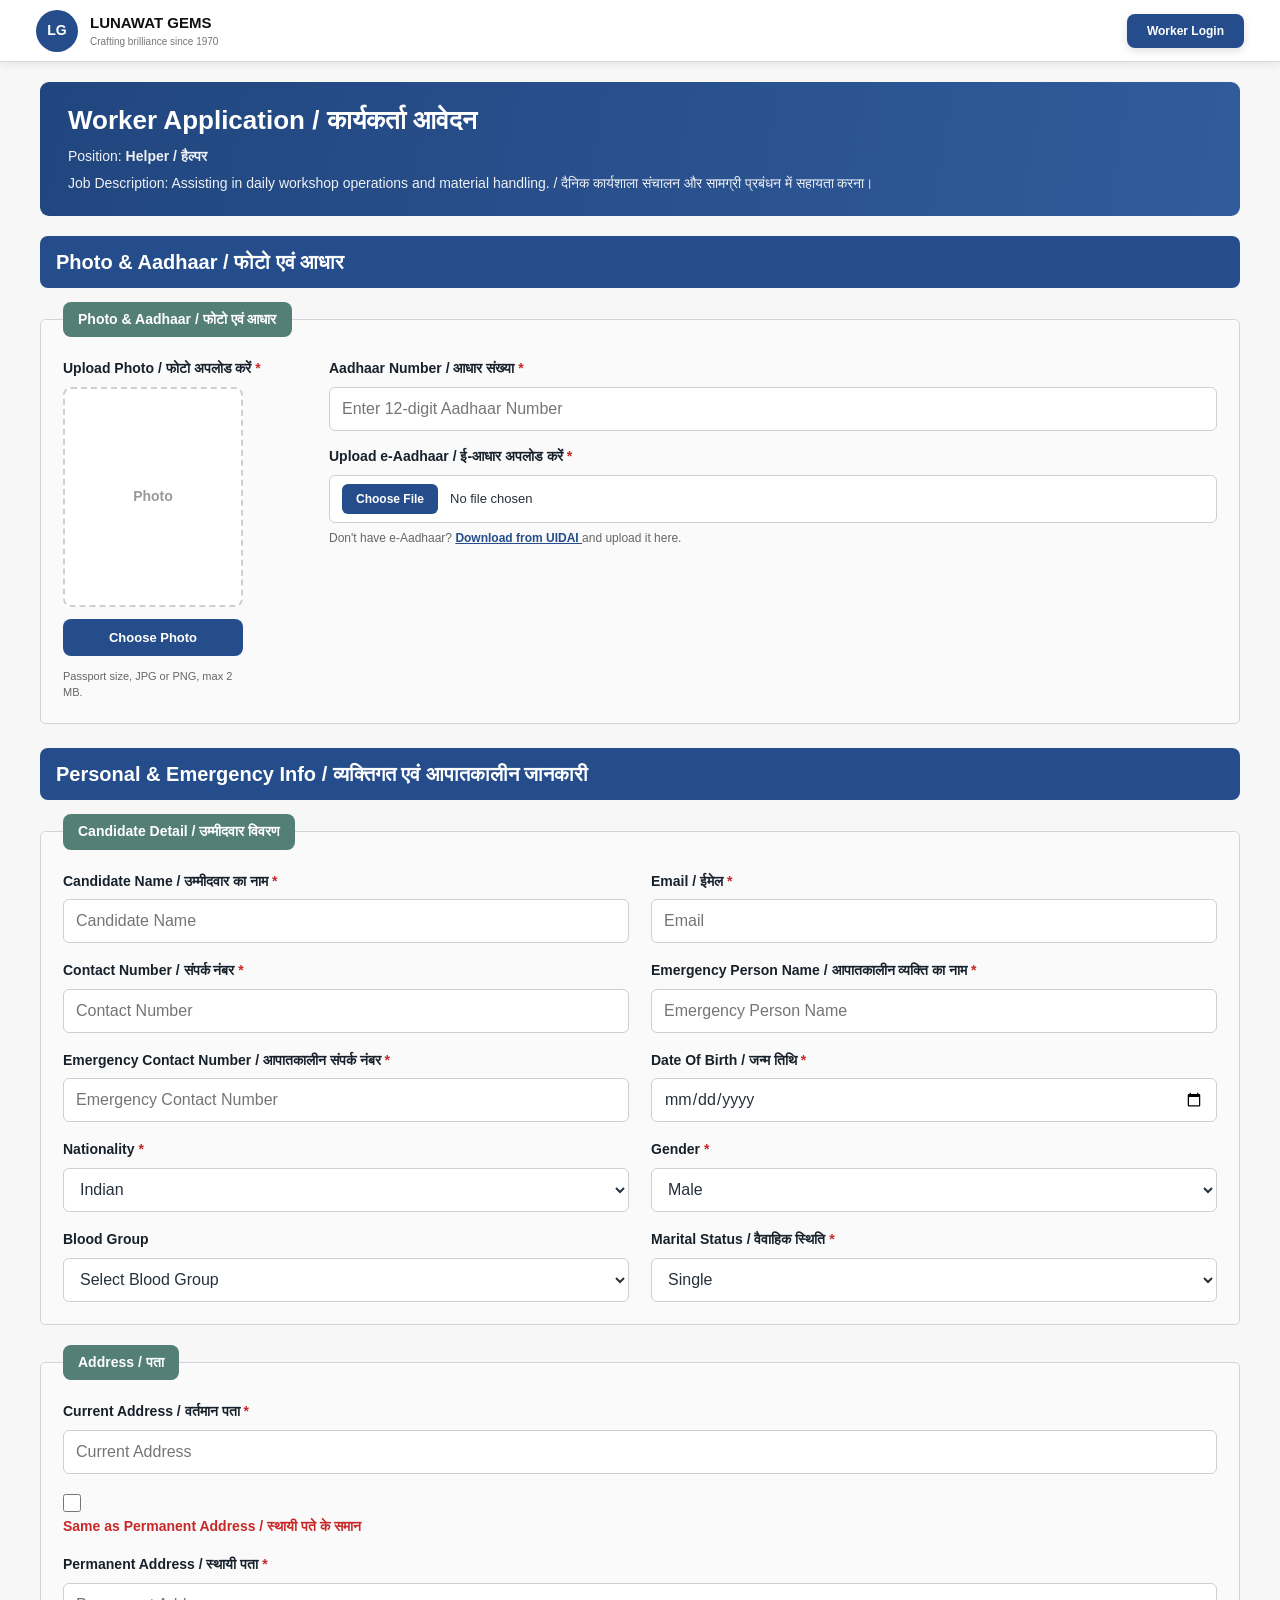
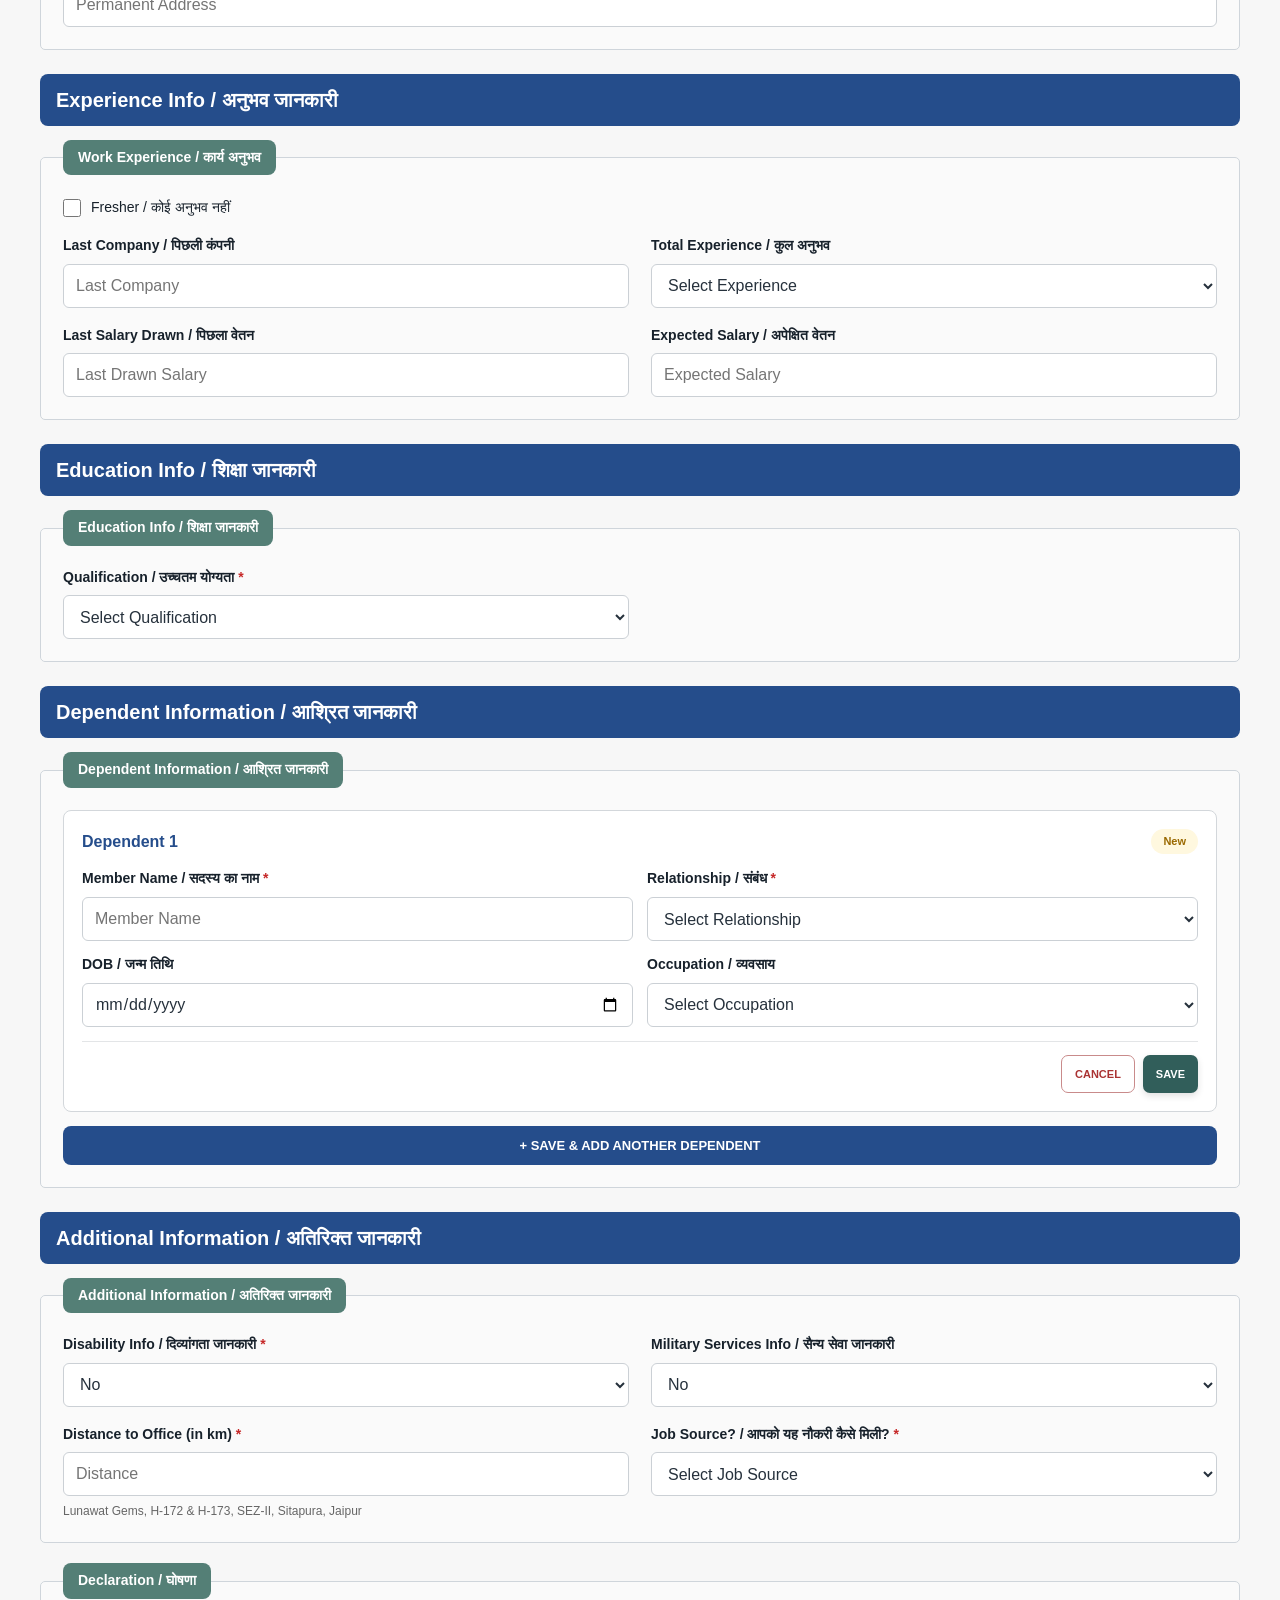
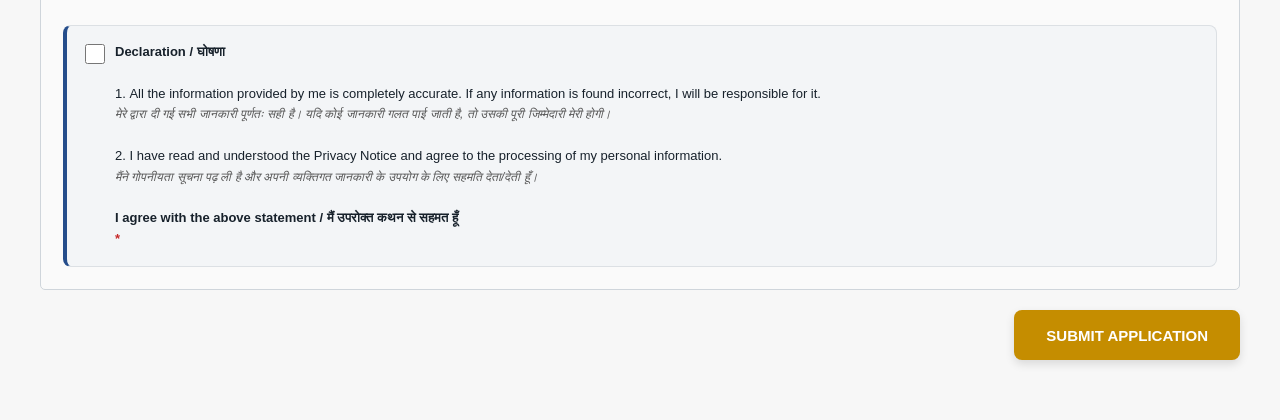
==== HTML/worker-form.html @ a29062db "Initial commit - Lunawat Gems HRMS candidate & worker forms" ====
<!DOCTYPE html>
<html lang="en">

<head>

    <meta charset="UTF-8">

    <meta
        name="viewport"
        content="width=device-width, initial-scale=1.0">

    <title>
        Lunawat Gems - Worker Application
    </title>

    <link
        rel="stylesheet"
        href="../CSS/worker-form.css">

</head>


<body>


<!-- =====================================================
     HEADER
===================================================== -->

<header class="topbar">

    <div class="brand">

        <div class="brand-logo">
            LG
        </div>

        <div class="brand-text">

            <strong>
                LUNAWAT GEMS
            </strong>

            <span>
                Crafting brilliance since 1970
            </span>

        </div>

    </div>


    <button
        type="button"
        class="login-btn">

        Worker Login

    </button>

</header>



<!-- =====================================================
     MAIN
===================================================== -->

<main class="page-container">


    <!-- =================================================
         JOB BANNER
    ================================================== -->

    <section class="job-banner">

        <div>

            <h1>
                Worker Application / कार्यकर्ता आवेदन
            </h1>

            <p id="jobPosition">
                Position: <strong>Helper / हैल्पर</strong>
            </p>

            <p id="jobDescription">
                Job Description: Assisting in daily
                workshop operations and material handling.
                / दैनिक कार्यशाला संचालन और सामग्री
                प्रबंधन में सहायता करना।
            </p>

        </div>

    </section>



    <!-- =================================================
         APPLICATION FORM (SINGLE PAGE)
    ================================================== -->

    <section id="application" class="application">


        <!-- =================================================
             SECTION 0 — PHOTO + AADHAAR (TOP OF FORM)
        ================================================== -->

        <div class="section-title">
            Photo & Aadhaar / फोटो एवं आधार
        </div>


        <fieldset>

            <legend>
                Photo & Aadhaar / फोटो एवं आधार
            </legend>


            <div class="top-section-grid">


                <!-- PHOTO UPLOAD -->

                <div class="photo-upload-box">

                    <label class="photo-label">
                        Upload Photo / फोटो अपलोड करें
                        <span>*</span>
                    </label>

                    <div class="photo-preview-wrap">

                        <div
                            id="photoPreview"
                            class="photo-preview">

                            <span class="photo-placeholder">
                                Photo
                            </span>

                        </div>


                        <div class="photo-controls">

                            <input
                                id="photoFile"
                                type="file"
                                accept="image/*"
                                hidden>

                            <button
                                type="button"
                                id="photoUploadBtn"
                                class="photo-btn">

                                Choose Photo

                            </button>

                            <button
                                type="button"
                                id="photoRemoveBtn"
                                class="photo-remove-btn hidden">

                                Remove

                            </button>

                            <small class="hint">
                                Passport size, JPG or PNG,
                                max 2 MB.
                            </small>

                        </div>

                    </div>

                </div>



                <!-- AADHAAR INFO -->

                <div class="aadhaar-upload-box">

                    <div class="form-group">

                        <label>
                            Aadhaar Number / आधार संख्या
                            <span>*</span>
                        </label>

                        <input
                            id="aadhaarNumber"
                            type="text"
                            inputmode="numeric"
                            maxlength="12"
                            placeholder="Enter 12-digit Aadhaar Number">

                    </div>


                    <div class="form-group">

                        <label>
                            Upload e-Aadhaar / ई-आधार अपलोड करें
                            <span>*</span>
                        </label>

                        <input
                            id="aadhaarFile"
                            type="file"
                            accept=".pdf,.jpg,.jpeg,.png">

                        <small class="hint">

                            Don't have e-Aadhaar?

                            <a
                                href="https://myaadhaar.uidai.gov.in/genricDownloadAadhaar/en"
                                target="_blank"
                                rel="noopener noreferrer"
                                class="download-link">

                                Download from UIDAI

                            </a>

                            and upload it here.

                        </small>

                    </div>

                </div>


            </div>

        </fieldset>



        <!-- =================================================
             SECTION 1 — PERSONAL & EMERGENCY
        ================================================== -->

        <div class="section-title">
            Personal & Emergency Info /
            व्यक्तिगत एवं आपातकालीन जानकारी
        </div>


        <fieldset>

            <legend>
                Candidate Detail / उम्मीदवार विवरण
            </legend>


            <div class="form-grid">


                <div class="form-group">

                    <label>
                        Candidate Name / उम्मीदवार का नाम
                        <span>*</span>
                    </label>

                    <input
                        id="candidateName"
                        type="text"
                        placeholder="Candidate Name">

                </div>



                <div class="form-group">

                    <label>
                        Email / ईमेल
                        <span>*</span>
                    </label>

                    <input
                        id="email"
                        type="email"
                        placeholder="Email">

                </div>



                <div class="form-group">

                    <label>
                        Contact Number / संपर्क नंबर
                        <span>*</span>
                    </label>

                    <input
                        id="contact"
                        type="tel"
                        inputmode="numeric"
                        maxlength="10"
                        placeholder="Contact Number">

                </div>



                <div class="form-group">

                    <label>
                        Emergency Person Name /
                        आपातकालीन व्यक्ति का नाम
                        <span>*</span>
                    </label>

                    <input
                        id="emergencyName"
                        type="text"
                        placeholder="Emergency Person Name">

                </div>



                <div class="form-group">

                    <label>
                        Emergency Contact Number /
                        आपातकालीन संपर्क नंबर
                        <span>*</span>
                    </label>

                    <input
                        id="emergencyContact"
                        type="tel"
                        inputmode="numeric"
                        maxlength="10"
                        placeholder="Emergency Contact Number">

                </div>



                <div class="form-group">

                    <label>
                        Date Of Birth / जन्म तिथि
                        <span>*</span>
                    </label>

                    <input
                        id="dob"
                        type="date">

                </div>



                <div class="form-group">

                    <label>
                        Nationality
                        <span>*</span>
                    </label>

                    <select id="nationality">

                        <option value="Indian" selected>
                            Indian
                        </option>

                        <option value="Other">
                            Other
                        </option>

                    </select>

                </div>



                <div class="form-group">

                    <label>
                        Gender
                        <span>*</span>
                    </label>

                    <select id="gender">

                        <option value="Male" selected>
                            Male
                        </option>

                        <option value="Female">
                            Female
                        </option>

                        <option value="Other">
                            Other
                        </option>

                    </select>

                </div>



                <div class="form-group">

                    <label>
                        Blood Group
                    </label>

                    <select id="bloodGroup">

                        <option value="">
                            Select Blood Group
                        </option>

                        <option>A+</option>
                        <option>A-</option>
                        <option>B+</option>
                        <option>B-</option>
                        <option>AB+</option>
                        <option>AB-</option>
                        <option>O+</option>
                        <option>O-</option>

                    </select>

                </div>



                <div class="form-group">

                    <label>
                        Marital Status / वैवाहिक स्थिति
                        <span>*</span>
                    </label>

                    <select id="maritalStatus">

                        <option value="Single" selected>
                            Single
                        </option>

                        <option value="Married">
                            Married
                        </option>

                        <option value="Divorced">
                            Divorced
                        </option>

                        <option value="Widowed">
                            Widowed
                        </option>

                        <option value="Other">
                            Other
                        </option>

                    </select>

                </div>


            </div>

        </fieldset>



        <!-- ADDRESS -->

        <fieldset>

            <legend>
                Address / पता
            </legend>


            <div class="form-grid">


                <div class="form-group full-width">

                    <label>
                        Current Address / वर्तमान पता
                        <span>*</span>
                    </label>

                    <input
                        id="currentAddress"
                        type="text"
                        placeholder="Current Address">

                </div>



                <div class="form-group full-width checkbox-box">

                    <label class="checkbox-line">

                        <input
                            id="sameAsPermanent"
                            type="checkbox">

                        <span>
                            Same as Permanent Address /
                            स्थायी पते के समान
                        </span>

                    </label>

                </div>



                <div class="form-group full-width">

                    <label>
                        Permanent Address / स्थायी पता
                        <span>*</span>
                    </label>

                    <input
                        id="permanentAddress"
                        type="text"
                        placeholder="Permanent Address">

                </div>


            </div>

        </fieldset>



        <!-- =================================================
             SECTION 2 — EXPERIENCE INFO
        ================================================== -->

        <div class="section-title">
            Experience Info / अनुभव जानकारी
        </div>


        <fieldset>

            <legend>
                Work Experience / कार्य अनुभव
            </legend>


            <label class="checkbox-line">

                <input
                    type="checkbox"
                    id="fresher">

                <span>
                    Fresher / कोई अनुभव नहीं
                </span>

            </label>



            <div id="experienceArea">

                <div class="form-grid">


                    <div class="form-group">

                        <label>
                            Last Company / पिछली कंपनी
                        </label>

                        <input
                            id="lastCompany"
                            type="text"
                            placeholder="Last Company">

                    </div>



                    <div class="form-group">

                        <label>
                            Total Experience / कुल अनुभव
                        </label>

                        <select id="totalExperience">

                            <option value="">
                                Select Experience
                            </option>

                            <option>0-1 Year</option>
                            <option>1-3 Years</option>
                            <option>3-5 Years</option>
                            <option>5-10 Years</option>
                            <option>10+ Years</option>

                        </select>

                    </div>



                    <div class="form-group">

                        <label>
                            Last Salary Drawn / पिछला वेतन
                        </label>

                        <input
                            id="lastSalary"
                            type="number"
                            placeholder="Last Drawn Salary">

                    </div>



                    <div class="form-group">

                        <label>
                            Expected Salary / अपेक्षित वेतन
                        </label>

                        <input
                            id="expectedSalary"
                            type="number"
                            placeholder="Expected Salary">

                    </div>


                </div>

            </div>

        </fieldset>


          <!-- =================================================
             SECTION 2.5 — EDUCATION INFO
        ================================================== -->

        <div class="section-title">
            Education Info / शिक्षा जानकारी
        </div>


        <fieldset>

            <legend>
                Education Info / शिक्षा जानकारी
            </legend>


            <div class="form-grid">


                <!-- QUALIFICATION -->

                <div class="form-group">

                    <label>
                        Qualification / उच्चतम योग्यता
                        <span>*</span>
                    </label>

                    <select id="qualification">

                        <option value="">
                            Select Qualification
                        </option>

                        <option>Below 10th</option>
                        <option>10th Pass</option>
                        <option>12th Pass</option>
                        <option>ITI</option>
                        <option>Diploma</option>
                        <option>Graduate</option>
                        <option>Post Graduate</option>
                        <option>Other</option>

                    </select>

                </div>


            </div>

        </fieldset>



        <!-- =================================================
             SECTION 3 — DEPENDENT INFORMATION
        ================================================== -->

        <div class="section-title">
            Dependent Information / आश्रित जानकारी
        </div>


        <fieldset>

            <legend>
                Dependent Information / आश्रित जानकारी
            </legend>


            <div id="dependentArea">
            </div>


            <div class="inline-add">

                <button
                    type="button"
                    id="addDependentBtn"
                    class="add-toggle-btn">

                    + SAVE & ADD ANOTHER DEPENDENT

                </button>

            </div>

        </fieldset>



        <!-- =================================================
             SECTION 4 — ADDITIONAL INFO
        ================================================== -->

        <div class="section-title">
            Additional Information / अतिरिक्त जानकारी
        </div>


        <fieldset>

            <legend>
                Additional Information / अतिरिक्त जानकारी
            </legend>


            <div class="form-grid">


                <div class="form-group">

                    <label>
                        Disability Info / दिव्यांगता जानकारी
                        <span>*</span>
                    </label>

                    <select id="disability">

                        <option value="No" selected>
                            No
                        </option>

                        <option value="Yes">
                            Yes
                        </option>

                    </select>

                </div>



                <div class="form-group">

                    <label>
                        Military Services Info /
                        सैन्य सेवा जानकारी
                    </label>

                    <select id="military">

                        <option value="No" selected>
                            No
                        </option>

                        <option value="Yes">
                            Yes
                        </option>

                    </select>

                </div>



                <div class="form-group">

                    <label>
                        Distance to Office (in km)
                        <span>*</span>
                    </label>

                    <input
                        id="distance"
                        type="number"
                        min="0"
                        step="0.1"
                        placeholder="Distance">

                    <small class="hint">

                        Lunawat Gems,
                        H-172 & H-173,
                        SEZ-II, Sitapura, Jaipur

                    </small>

                </div>



                <!-- JOB SOURCE -->

                <div class="form-group">

                    <label>
                        Job Source? /
                        आपको यह नौकरी कैसे मिली?
                        <span>*</span>
                    </label>

                    <select id="jobSource">

                        <option value="">
                            Select Job Source
                        </option>

                        <option>LinkedIn</option>
                        <option>Naukri</option>
                        <option>Company Website</option>
                        <option>Employee Reference</option>
                        <option>Consultant</option>
                        <option>Walk-in</option>
                        <option>Social Media</option>
                        <option>Other</option>

                    </select>

                </div>



                <!-- REFERENCE NAME (shown only for Employee Reference) -->

                <div
                    id="referenceNameWrap"
                    class="form-group hidden">

                    <label>
                        Reference Name / संदर्भ नाम
                        <span>*</span>
                    </label>

                    <input
                        id="referenceName"
                        type="text"
                        placeholder="Reference Name">

                </div>



                <!-- REFERENCE ID (shown only for Employee Reference) -->

                <div
                    id="referenceIdWrap"
                    class="form-group hidden">

                    <label>
                        Reference Employee ID /
                        संदर्भ कर्मचारी आईडी
                        <span>*</span>
                    </label>

                    <input
                        id="referenceId"
                        type="text"
                        placeholder="Reference Employee ID">

                </div>


            </div>

        </fieldset>



        <!-- =================================================
             DECLARATION
        ================================================== -->

        <fieldset>

            <legend>
                Declaration / घोषणा
            </legend>


            <div class="declaration-box">

                <label class="checkbox-line">

                    <input
                        id="declarationCheck"
                        type="checkbox">

                    <span>

                        <strong>Declaration / घोषणा</strong>

                        <br><br>

                        1. All the information provided by me
                        is completely accurate. If any
                        information is found incorrect, I
                        will be responsible for it.
                        <br>
                        <em>
                            मेरे द्वारा दी गई सभी जानकारी
                            पूर्णतः सही है। यदि कोई जानकारी
                            गलत पाई जाती है, तो उसकी पूरी
                            जिम्मेदारी मेरी होगी।
                        </em>

                        <br><br>

                        2. I have read and understood the
                        Privacy Notice and agree to the
                        processing of my personal information.
                        <br>
                        <em>
                            मैंने गोपनीयता सूचना पढ़ ली है
                            और अपनी व्यक्तिगत जानकारी के
                            उपयोग के लिए सहमति देता/देती हूँ।
                        </em>

                        <br><br>

                        <strong>
                            I agree with the above statement /
                            मैं उपरोक्त कथन से सहमत हूँ
                            <span style="color:#c62828;">*</span>
                        </strong>

                    </span>

                </label>

            </div>

        </fieldset>



        <!-- =================================================
             SUBMIT BUTTON
        ================================================== -->

        <div class="navigation">

            <span
                id="saveMessage"
                class="save-message">
            </span>


            <button
                type="button"
                id="submitBtn"
                class="next-btn">

                SUBMIT APPLICATION

            </button>

        </div>


    </section>

</main>



<!-- =====================================================
     TOAST
===================================================== -->

<div id="toast" class="toast">

    <div id="toastIcon" class="toast-icon">!</div>

    <div id="toastMessage" class="toast-message"></div>

    <button type="button" id="toastClose" class="toast-close">
        ×
    </button>

</div>



<script src="../JS/worker-form.js"></script>

</body>

</html>
---- CSS/worker-form.css ----
/* =========================================================
   LUNAWAT GEMS — WORKER FORM
   COMPLETE RESPONSIVE CSS (Single Page)
========================================================= */


/* =========================================================
   1. RESET
========================================================= */

* {
    box-sizing: border-box;
}

html {
    scroll-behavior: smooth;
    -webkit-text-size-adjust: 100%;
}

body {
    margin: 0;
    padding: 0;
    font-family: Arial, Helvetica, sans-serif;
    background: #f7f7f7;
    color: #17212b;
    line-height: 1.4;
    overflow-x: hidden;
}

button,
input,
select,
textarea {
    font-family: inherit;
    font-size: 16px;
}

button {
    cursor: pointer;
}

.hidden {
    display: none !important;
}

input[type="number"]::-webkit-inner-spin-button,
input[type="number"]::-webkit-outer-spin-button {
    -webkit-appearance: none;
    margin: 0;
}

input[type="number"] {
    -moz-appearance: textfield;
}


/* =========================================================
   2. COLORS
========================================================= */

:root {
    --blue: #254d8b;
    --blue-dark: #193b70;

    --green: #315e5a;
    --green-dark: #24443f;
    --green-light: #547f76;

    --gold: #c58d00;
    --gold-dark: #a87600;

    --red: #c62828;
    --red-light: #fff0f0;

    --success: #287a55;
    --success-light: #eaf8f0;

    --warning: #9a6900;
    --warning-light: #fff8df;

    --border: #cfd5db;
    --light-border: #e3e6e9;

    --text: #17212b;
    --muted: #6c757d;
}


/* =========================================================
   3. HEADER
========================================================= */

.topbar {
    width: 100%;
    min-height: 62px;
    background: #ffffff;
    border-bottom: 1px solid #dcdcdc;
    display: flex;
    align-items: center;
    justify-content: space-between;
    padding: 8px 36px;
    position: sticky;
    top: 0;
    z-index: 1000;
    box-shadow: 0 2px 8px rgba(0, 0, 0, 0.08);
}

.brand {
    display: flex;
    align-items: center;
    gap: 12px;
    min-width: 0;
}

.brand-logo {
    width: 42px;
    height: 42px;
    border-radius: 50%;
    background: var(--blue);
    color: #ffffff;
    display: flex;
    align-items: center;
    justify-content: center;
    font-size: 14px;
    font-weight: 700;
    flex-shrink: 0;
}

.brand-text {
    min-width: 0;
}

.brand-text strong {
    display: block;
    color: #111111;
    font-size: 15px;
    white-space: nowrap;
    overflow: hidden;
    text-overflow: ellipsis;
}

.brand-text span {
    display: block;
    color: #777777;
    font-size: 10px;
    margin-top: 2px;
}

.login-btn {
    border: 0;
    background: var(--blue);
    color: #ffffff;
    padding: 10px 20px;
    border-radius: 8px;
    font-size: 12px;
    font-weight: 700;
    box-shadow: 0 3px 8px rgba(0, 0, 0, 0.12);
    transition: background 0.2s ease;
    white-space: nowrap;
    flex-shrink: 0;
}

.login-btn:hover {
    background: var(--blue-dark);
}


/* =========================================================
   4. PAGE CONTAINER
========================================================= */

.page-container {
    width: calc(100% - 50px);
    max-width: 1200px;
    margin: 20px auto 60px;
}


/* =========================================================
   5. JOB BANNER
========================================================= */

.job-banner {
    background: linear-gradient(100deg, #21467f, #315b9b);
    color: #ffffff;
    border-radius: 9px;
    padding: 22px 28px;
    margin-bottom: 18px;
}

.job-banner h1 {
    margin: 0 0 8px;
    font-size: 26px;
    font-weight: 600;
    line-height: 1.3;
}

.job-banner p {
    margin: 6px 0 0;
    font-size: 14px;
    opacity: 0.92;
    line-height: 1.5;
}


/* =========================================================
   6. APPLICATION
========================================================= */

.application {
    margin-top: 20px;
}


/* =========================================================
   7. SECTION TITLE
========================================================= */

.section-title {
    background: var(--blue);
    color: #ffffff;
    border-radius: 8px;
    padding: 12px 16px;
    font-size: 20px;
    font-weight: 600;
    line-height: 1.4;
    margin: 24px 0 14px;
}

.section-title:first-child {
    margin-top: 0;
}


/* =========================================================
   8. FIELDSET
========================================================= */

fieldset {
    border: 1px solid var(--border);
    background: #fafafa;
    padding: 22px;
    margin: 0 0 20px;
    border-radius: 5px;
}

legend {
    background: var(--green-light);
    color: #ffffff;
    padding: 8px 15px;
    border-radius: 8px;
    font-weight: 700;
    font-size: 14px;
    line-height: 1.4;
}


/* =========================================================
   9. TOP SECTION (Photo + Aadhaar)
========================================================= */

.top-section-grid {
    display: grid;
    grid-template-columns: 240px 1fr;
    gap: 26px;
    align-items: start;
}


/* -------- PHOTO UPLOAD -------- */

.photo-upload-box {
    min-width: 0;
}

.photo-label {
    display: block;
    font-size: 14px;
    font-weight: 700;
    margin-bottom: 8px;
}

.photo-label span {
    color: var(--red);
}

.photo-preview-wrap {
    display: flex;
    flex-direction: column;
    gap: 12px;
}

.photo-preview {
    width: 180px;
    height: 220px;
    border: 2px dashed #cbd0d5;
    border-radius: 8px;
    background: #ffffff;
    display: flex;
    align-items: center;
    justify-content: center;
    overflow: hidden;
    position: relative;
}

.photo-preview img {
    width: 100%;
    height: 100%;
    object-fit: cover;
}

.photo-placeholder {
    color: #999;
    font-size: 14px;
    font-weight: 700;
    text-align: center;
    padding: 0 12px;
}

.photo-controls {
    display: flex;
    flex-direction: column;
    gap: 8px;
    max-width: 180px;
}

.photo-btn,
.photo-remove-btn {
    border: 0;
    border-radius: 8px;
    padding: 11px 16px;
    font-size: 13px;
    font-weight: 700;
    transition: background 0.2s ease;
    cursor: pointer;
}

.photo-btn {
    background: var(--blue);
    color: #ffffff;
}

.photo-btn:hover {
    background: var(--blue-dark);
}

.photo-remove-btn {
    background: #ffffff;
    color: #a33;
    border: 1px solid #c98b8b;
}

.photo-remove-btn:hover {
    background: #fff1f1;
}

.photo-controls .hint {
    font-size: 11px;
    margin-top: 4px;
    color: #666;
}


/* -------- AADHAAR UPLOAD -------- */

.aadhaar-upload-box {
    min-width: 0;
    display: flex;
    flex-direction: column;
    gap: 16px;
}


/* =========================================================
   10. FORM GRID
========================================================= */

.form-grid {
    display: grid;
    grid-template-columns: repeat(2, 1fr);
    gap: 18px 22px;
}

.form-group {
    min-width: 0;
}

.form-group.full-width {
    grid-column: 1 / -1;
}

.form-group label,
.single-field label {
    display: block;
    font-size: 14px;
    font-weight: 700;
    color: #17212b;
    line-height: 1.4;
    margin-bottom: 2px;
}

.form-group label span {
    color: var(--red);
}

input,
select {
    width: 100%;
    height: 44px;
    margin-top: 6px;
    border: 1px solid #cbd0d5;
    border-radius: 6px;
    padding: 8px 12px;
    background: #ffffff;
    color: #26313c;
    outline: none;
    font-size: 16px;
    transition: border-color 0.2s ease, box-shadow 0.2s ease;
}

input:focus,
select:focus {
    border-color: var(--blue);
    box-shadow: 0 0 0 3px rgba(37, 77, 139, 0.10);
}

input[readonly] {
    background: #eeeeee;
}


/* =========================================================
   11. VALIDATION
========================================================= */

.input-error {
    border-color: var(--red) !important;
    background: var(--red-light) !important;
    box-shadow: 0 0 0 3px rgba(198, 40, 40, 0.08) !important;
}


/* =========================================================
   12. CHECKBOX
========================================================= */

.checkbox-line {
    display: flex;
    align-items: flex-start;
    gap: 10px;
    font-weight: 400;
    font-size: 14px;
    line-height: 1.5;
    margin-bottom: 18px;
    cursor: pointer;
}

.checkbox-line input[type="checkbox"] {
    width: 18px;
    height: 18px;
    min-width: 18px;
    min-height: 18px;
    margin: 2px 0 0;
    padding: 0;
    flex-shrink: 0;
}

.checkbox-line span {
    display: block;
    flex: 1;
}

.checkbox-box .checkbox-line {
    margin-bottom: 0;
}


/* =========================================================
   13. HINT + DOWNLOAD LINK
========================================================= */

.hint {
    display: block;
    color: #666;
    font-size: 12px;
    margin-top: 6px;
    line-height: 1.5;
}

.download-link {
    color: var(--blue);
    font-weight: 700;
    text-decoration: underline;
    word-break: break-word;
}

.download-link:hover {
    color: var(--blue-dark);
}


/* =========================================================
   14. FILE INPUT
========================================================= */

input[type="file"] {
    width: 100%;
    padding: 8px 12px;
    border: 1px solid #cbd0d5;
    border-radius: 6px;
    background: #ffffff;
    font-size: 13px;
    cursor: pointer;
    height: auto;
    min-height: 44px;
}

input[type="file"]::file-selector-button {
    border: 0;
    background: var(--blue);
    color: #ffffff;
    padding: 8px 14px;
    border-radius: 6px;
    font-size: 12px;
    font-weight: 700;
    margin-right: 12px;
    cursor: pointer;
    transition: background 0.2s ease;
}

input[type="file"]::file-selector-button:hover {
    background: var(--blue-dark);
}


/* =========================================================
   15. DECLARATION BOX
========================================================= */

.declaration-box {
    margin-top: 4px;
    padding: 16px 18px;
    background: #f3f5f7;
    border: 1px solid #dce0e4;
    border-left: 4px solid var(--blue);
    border-radius: 8px;
}

.declaration-box .checkbox-line {
    margin-bottom: 0;
    font-size: 13px;
    line-height: 1.6;
    align-items: flex-start;
}

.declaration-box .checkbox-line input[type="checkbox"] {
    width: 20px;
    height: 20px;
    min-width: 20px;
    min-height: 20px;
    margin-top: 2px;
}

.declaration-box em {
    color: #555;
    font-size: 12px;
}


/* =========================================================
   16. ADD BUTTON (Save & Add Another)
========================================================= */

.inline-add {
    margin-top: 12px;
}

.add-toggle-btn {
    border: 0;
    background: var(--blue);
    color: #ffffff;
    padding: 12px 20px;
    border-radius: 8px;
    font-size: 13px;
    font-weight: 700;
    transition: background 0.2s ease;
    cursor: pointer;
    width: 100%;
}

.add-toggle-btn:hover {
    background: var(--blue-dark);
}


/* =========================================================
   17. DEPENDENT CARD
========================================================= */

.dependent-card {
    width: 100%;
    background: #ffffff;
    border: 1px solid #d3d7db;
    border-radius: 8px;
    padding: 18px;
    margin-bottom: 14px;
}

.dependent-header {
    display: flex;
    justify-content: space-between;
    align-items: center;
    gap: 10px;
    margin-bottom: 15px;
    flex-wrap: wrap;
}

.dependent-header h4 {
    margin: 0;
    color: var(--blue);
    font-size: 16px;
}

.record-status {
    padding: 5px 12px;
    border-radius: 18px;
    background: var(--warning-light);
    color: var(--warning);
    font-size: 11px;
    font-weight: 700;
    white-space: nowrap;
}

.record-status.saved {
    background: var(--success-light);
    color: var(--success);
}

.dependent-grid {
    display: grid;
    grid-template-columns: repeat(2, 1fr);
    gap: 14px;
}

.dependent-action {
    display: flex;
    justify-content: flex-end;
    align-items: center;
    gap: 8px;
    flex-wrap: wrap;
    margin-top: 14px;
    padding-top: 13px;
    border-top: 1px solid #e3e5e7;
}

.dependent-action button {
    border: 0;
    border-radius: 7px;
    min-height: 38px;
    padding: 8px 13px;
    font-size: 11px;
    font-weight: 700;
    white-space: nowrap;
    transition: 0.2s ease;
}

.save-dependent-btn {
    background: var(--green);
    color: #ffffff;
    box-shadow: 0 3px 7px rgba(0, 0, 0, 0.12);
}

.save-dependent-btn:hover {
    background: var(--green-dark);
}

.remove-dependent-btn {
    background: #ffffff;
    color: #a33;
    border: 1px solid #c98b8b !important;
}

.remove-dependent-btn:hover {
    background: #fff1f1;
}

.cancel-new-btn {
    background: #ffffff;
    color: #a33;
    border: 1px solid #c98b8b !important;
}

.cancel-new-btn:hover {
    background: #fff1f1;
}


/* =========================================================
   18. NAVIGATION (SUBMIT)
========================================================= */

.navigation {
    display: flex;
    align-items: center;
    justify-content: flex-end;
    gap: 15px;
    margin-top: 20px;
}

.next-btn {
    border: 0;
    border-radius: 8px;
    min-height: 50px;
    padding: 14px 32px;
    color: #ffffff;
    font-weight: 700;
    font-size: 15px;
    background: var(--gold);
    box-shadow: 0 4px 10px rgba(0, 0, 0, 0.12);
    transition: background 0.2s ease;
    width: auto;
}

.next-btn:hover {
    background: var(--gold-dark);
}

.save-message {
    color: var(--green);
    font-size: 12px;
}


/* =========================================================
   19. TOAST
========================================================= */

.toast {
    position: fixed;
    left: 50%;
    bottom: 25px;
    transform: translate(-50%, 120px);
    width: min(500px, 92%);
    min-height: 58px;
    display: flex;
    align-items: center;
    gap: 12px;
    padding: 12px 15px;
    background: #ffffff;
    border-radius: 10px;
    box-shadow: 0 8px 30px rgba(0, 0, 0, 0.20);
    border-left: 5px solid var(--red);
    opacity: 0;
    visibility: hidden;
    pointer-events: none;
    transition: opacity 0.25s ease, transform 0.25s ease, visibility 0.25s ease;
    z-index: 5000;
}

.toast.show {
    opacity: 1;
    visibility: visible;
    pointer-events: auto;
    transform: translate(-50%, 0);
}

.toast.success {
    border-left-color: var(--success);
}

.toast.error {
    border-left-color: var(--red);
}

.toast.warning {
    border-left-color: var(--gold);
}

.toast-icon {
    width: 30px;
    height: 30px;
    flex-shrink: 0;
    border-radius: 50%;
    display: flex;
    align-items: center;
    justify-content: center;
    background: var(--red);
    color: #ffffff;
    font-weight: 700;
}

.toast.success .toast-icon {
    background: var(--success);
}

.toast.warning .toast-icon {
    background: var(--gold);
}

.toast-message {
    flex: 1;
    font-size: 14px;
    line-height: 1.4;
}

.toast-close {
    border: 0;
    background: transparent;
    color: #777;
    font-size: 20px;
    padding: 3px 5px;
    cursor: pointer;
}


/* =========================================================
   20. TABLET
========================================================= */

@media (max-width: 900px) {

    .page-container {
        width: calc(100% - 30px);
    }

    .job-banner h1 {
        font-size: 22px;
    }

    .top-section-grid {
        grid-template-columns: 1fr;
        gap: 20px;
    }

    .photo-preview {
        width: 100%;
        max-width: 220px;
        margin: 0 auto;
    }

    .photo-controls {
        max-width: 220px;
        margin: 0 auto;
    }

    .form-grid,
    .dependent-grid {
        grid-template-columns: 1fr;
    }

    fieldset {
        padding: 18px;
    }
}


/* =========================================================
   21. MOBILE
========================================================= */

@media (max-width: 650px) {

    .topbar {
        min-height: 58px;
        padding: 8px 14px;
    }

    .brand-logo {
        width: 36px;
        height: 36px;
        font-size: 12px;
    }

    .brand-text strong {
        font-size: 13px;
    }

    .brand-text span {
        display: none;
    }

    .login-btn {
        padding: 8px 12px;
        font-size: 11px;
    }

    .page-container {
        width: calc(100% - 20px);
        margin-top: 12px;
        margin-bottom: 40px;
    }

    .job-banner {
        padding: 16px 18px;
    }

    .job-banner h1 {
        font-size: 18px;
    }

    .job-banner p {
        font-size: 13px;
    }

    .section-title {
        font-size: 16px;
        padding: 10px 14px;
        margin: 18px 0 12px;
    }

    fieldset {
        padding: 16px 14px;
    }

    legend {
        font-size: 13px;
        padding: 7px 12px;
    }

    .form-grid,
    .dependent-grid {
        grid-template-columns: 1fr;
        gap: 14px;
    }

    .dependent-card {
        padding: 14px;
    }

    .dependent-action {
        flex-direction: column;
        align-items: stretch;
    }

    .dependent-action button {
        width: 100%;
        min-height: 42px;
        font-size: 12px;
    }

    input,
    select {
        font-size: 16px;
        height: 46px;
    }

    .declaration-box {
        padding: 14px;
    }

    .navigation {
        justify-content: stretch;
        margin-top: 16px;
    }

    .next-btn {
        width: 100%;
        padding: 14px 20px;
        font-size: 14px;
    }

    .save-message {
        display: none;
    }

    .photo-preview {
        width: 160px;
        height: 200px;
    }

    .photo-controls {
        max-width: 100%;
    }
}


/* =========================================================
   22. VERY SMALL MOBILE
========================================================= */

@media (max-width: 380px) {

    .job-banner h1 {
        font-size: 16px;
    }

    .section-title {
        font-size: 14px;
    }

    .next-btn {
        padding: 12px 16px;
        font-size: 13px;
    }

    .brand-text strong {
        font-size: 12px;
    }
}
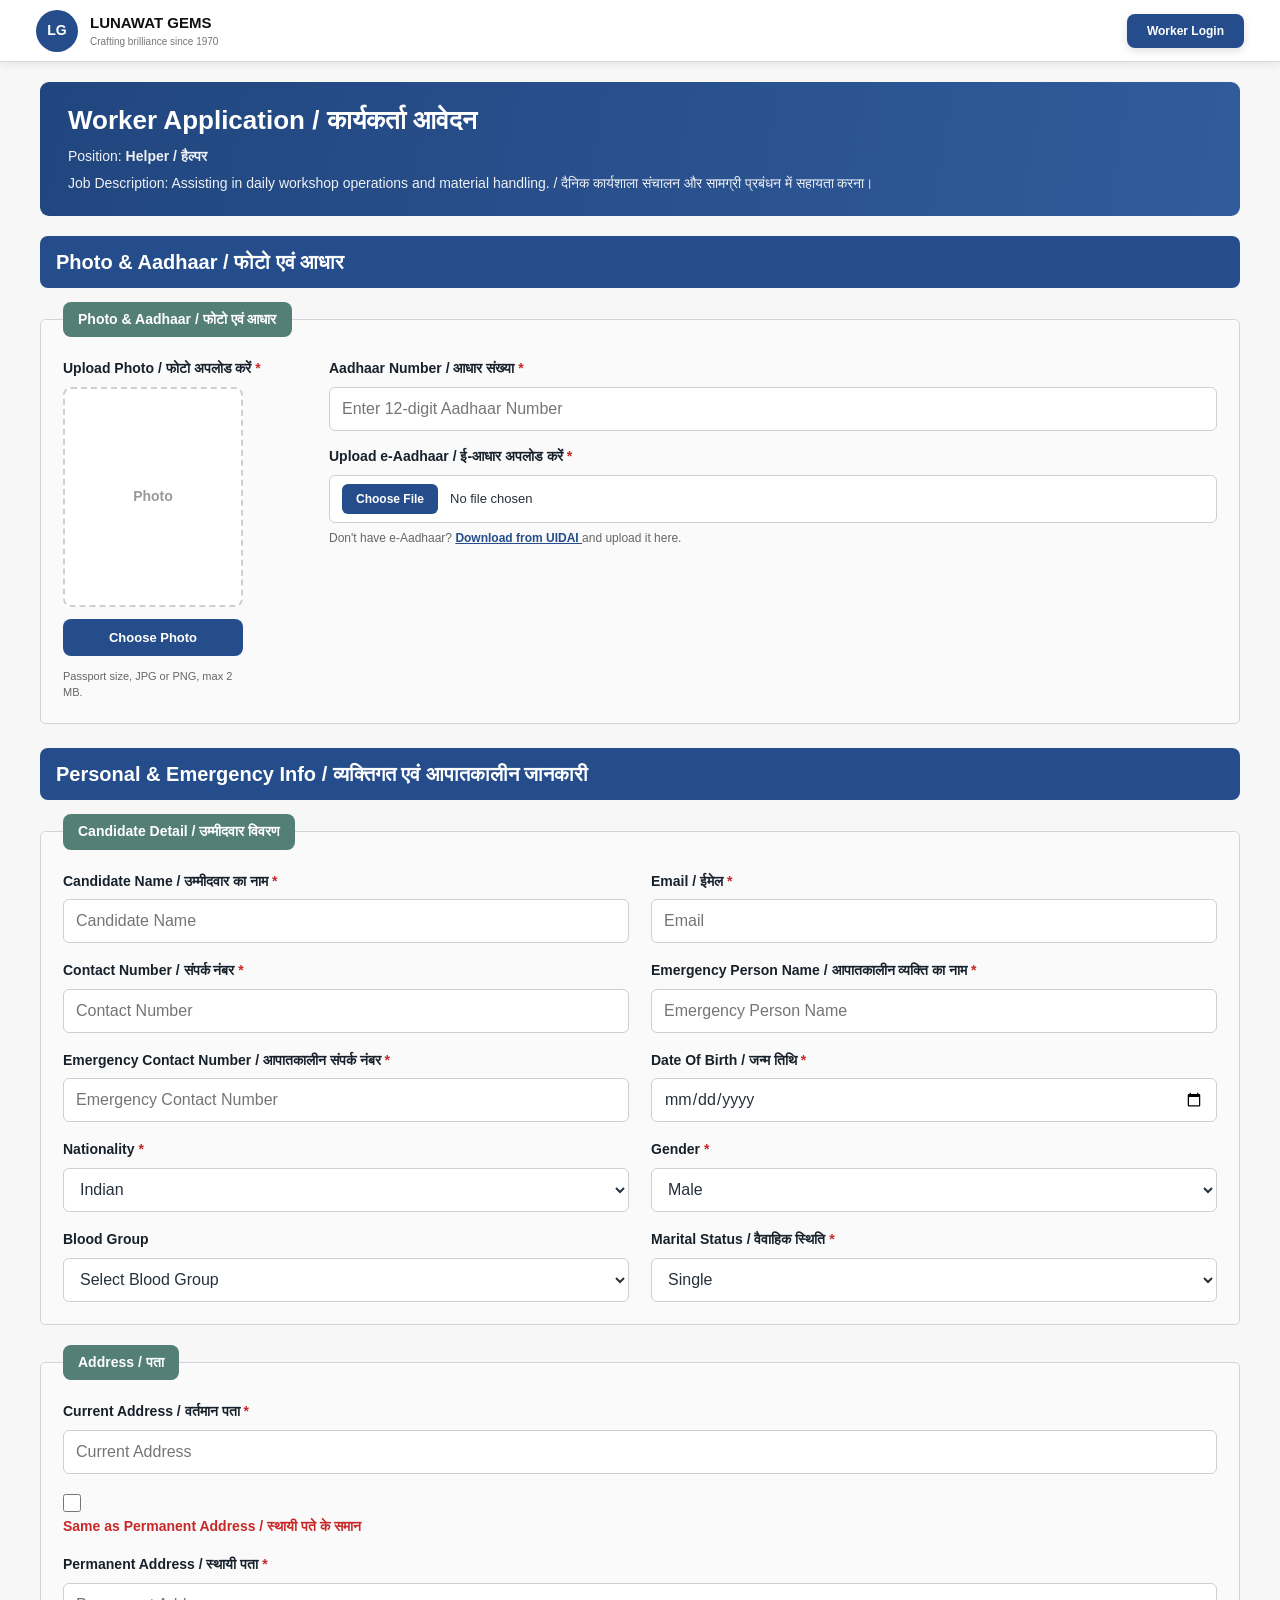
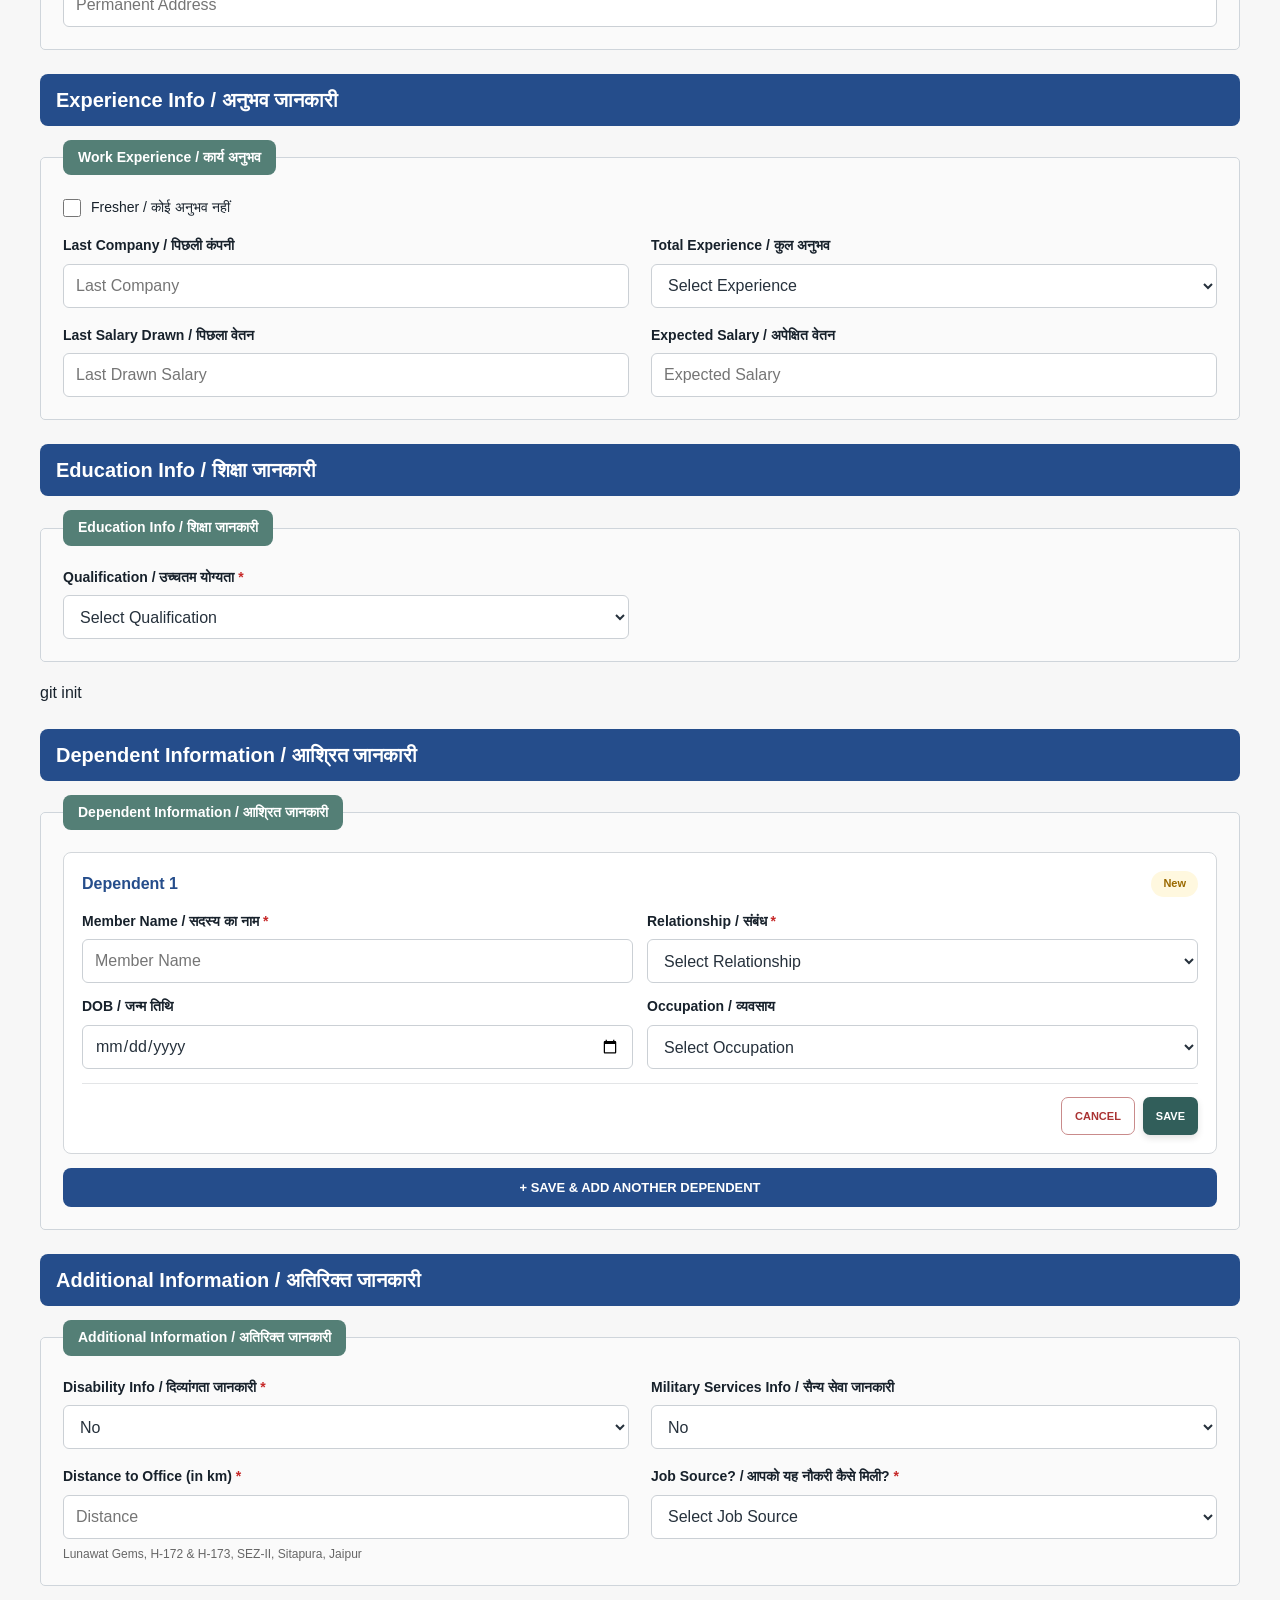
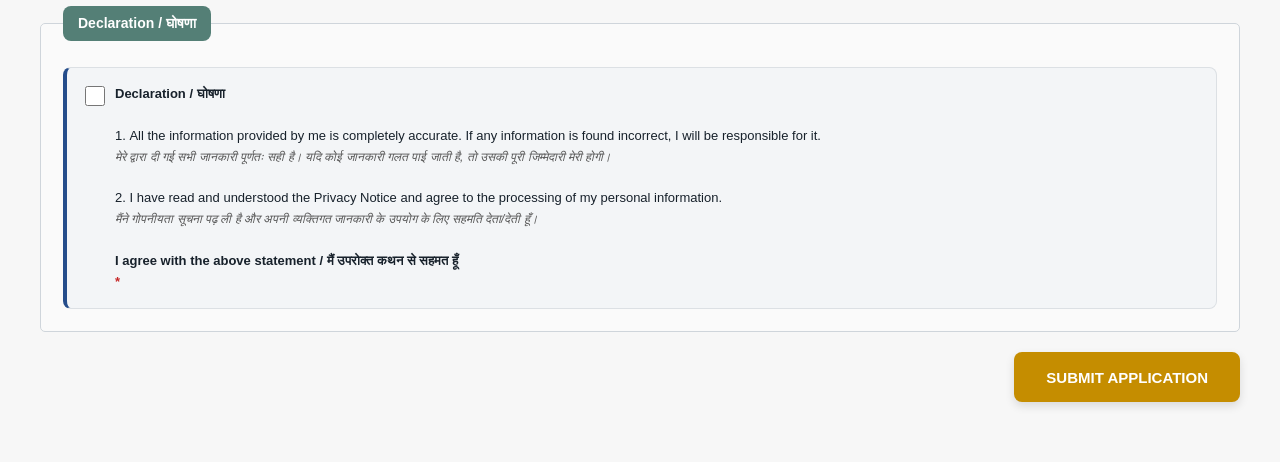
==== commit 0f577a5c: "Added Education Info section, photo upload, and single-page layout to Worker form" ====
--- a/HTML/worker-form.html
+++ b/HTML/worker-form.html
@@ -713,7 +713,7 @@
 
             </div>
 
-        </fieldset>
+        </fieldset>git init
 
 
 
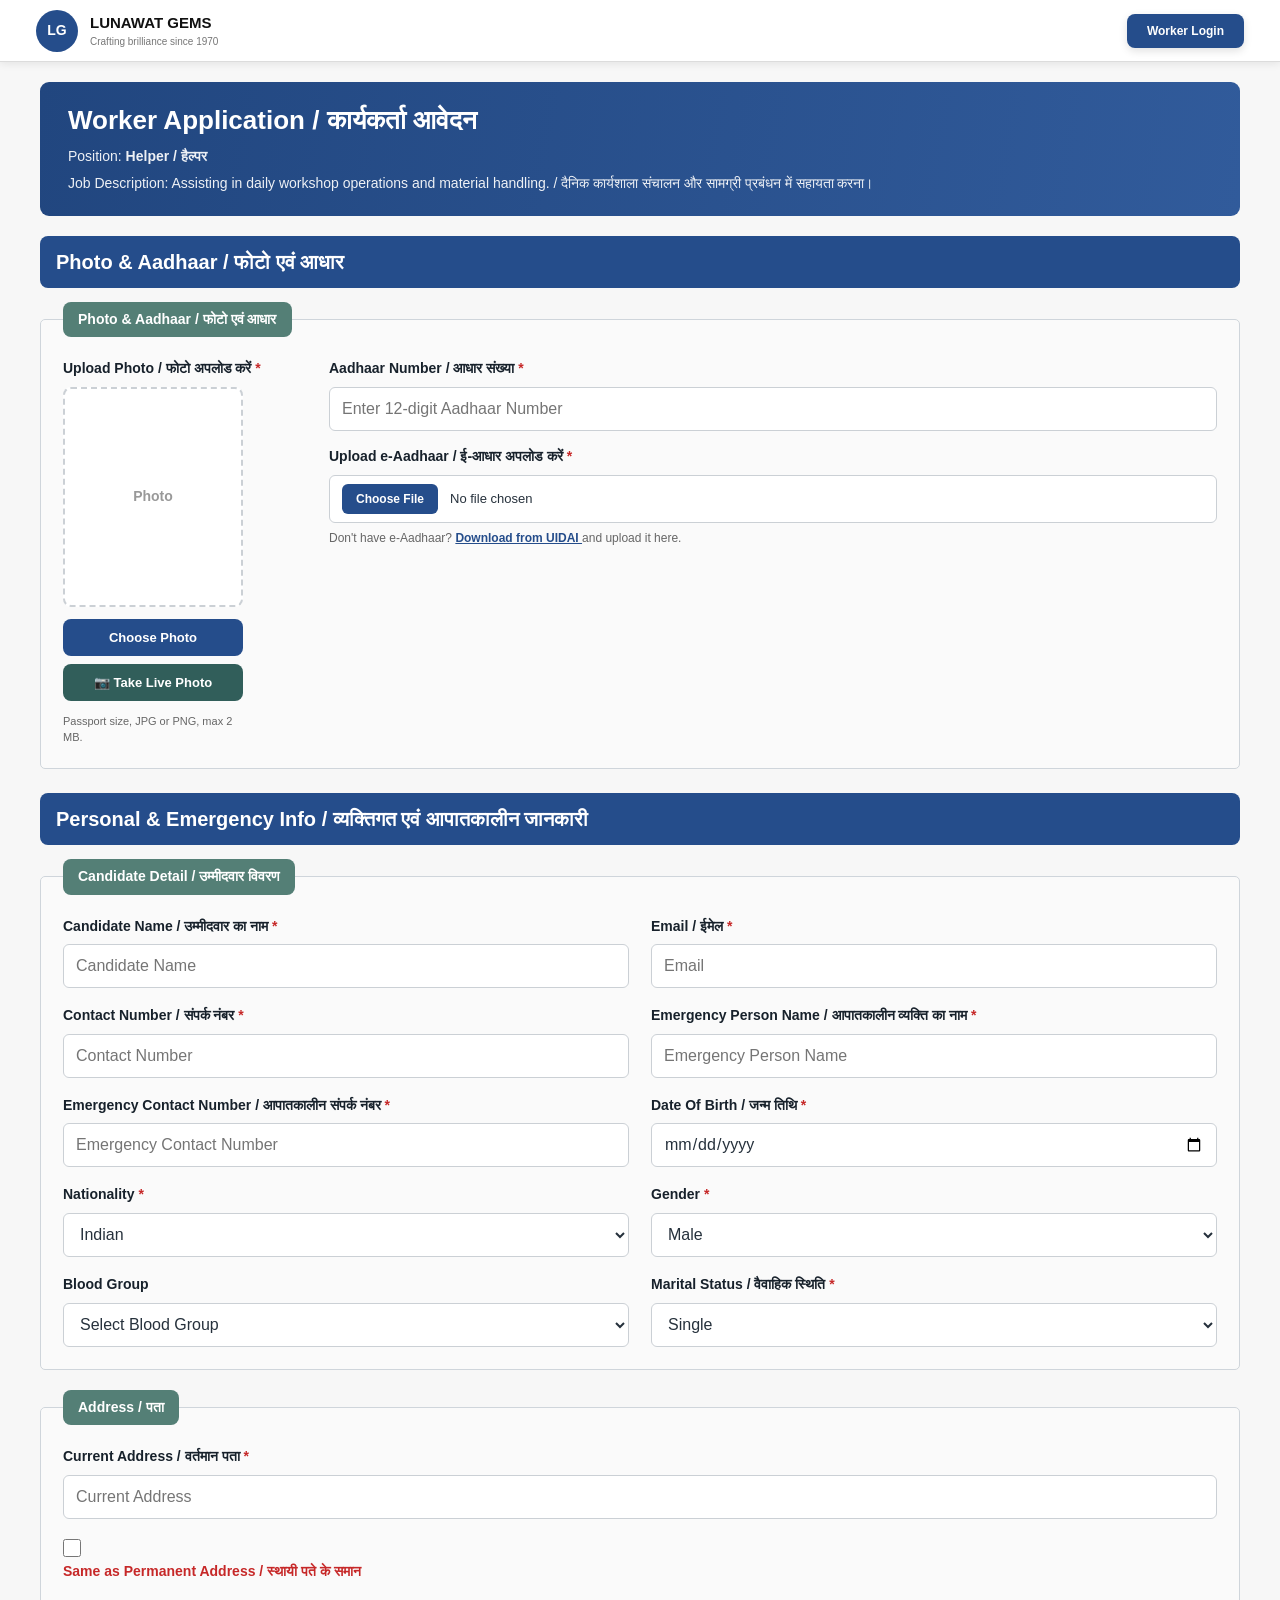
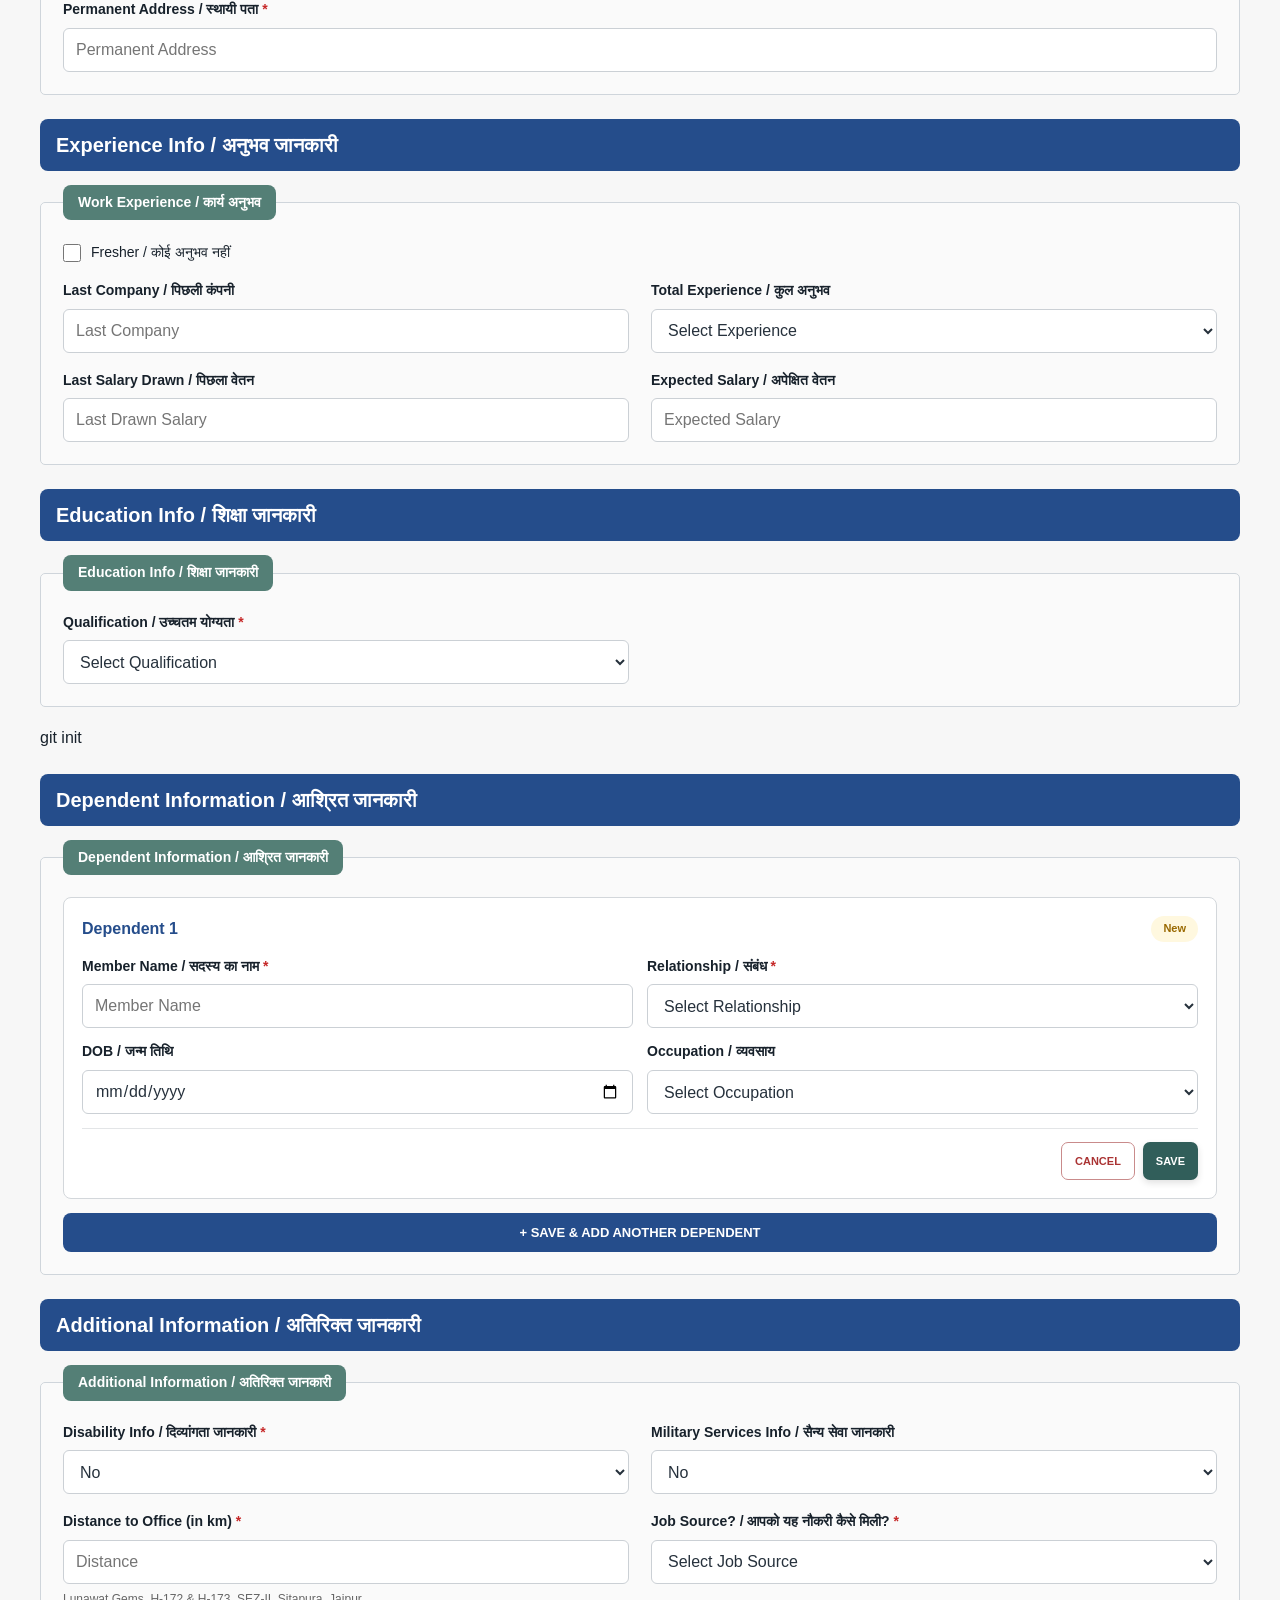
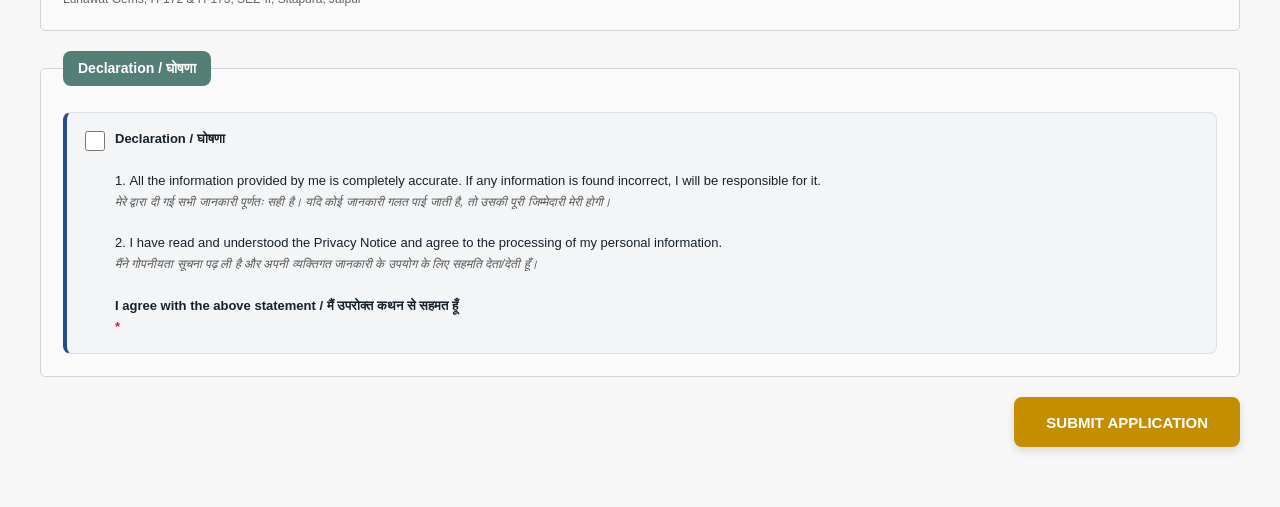
==== commit 07b89b87: "Fix duplicate camera code in worker-form.js and add education section" ====
--- a/HTML/worker-form.html
+++ b/HTML/worker-form.html
@@ -126,6 +126,8 @@
 
                 <!-- PHOTO UPLOAD -->
 
+                              <!-- PHOTO UPLOAD -->
+
                 <div class="photo-upload-box">
 
                     <label class="photo-label">
@@ -147,6 +149,8 @@
 
 
                         <div class="photo-controls">
+
+                            <!-- HIDDEN FILE INPUT -->
 
                             <input
                                 id="photoFile"
@@ -154,6 +158,9 @@
                                 accept="image/*"
                                 hidden>
 
+
+                            <!-- CHOOSE FROM DEVICE -->
+
                             <button
                                 type="button"
                                 id="photoUploadBtn"
@@ -163,6 +170,21 @@
 
                             </button>
 
+
+                            <!-- LIVE CAMERA CAPTURE -->
+
+                            <button
+                                type="button"
+                                id="photoCaptureBtn"
+                                class="photo-capture-btn">
+
+                                📷 Take Live Photo
+
+                            </button>
+
+
+                            <!-- REMOVE -->
+
                             <button
                                 type="button"
                                 id="photoRemoveBtn"
@@ -176,6 +198,91 @@
                                 Passport size, JPG or PNG,
                                 max 2 MB.
                             </small>
+
+                        </div>
+
+                    </div>
+
+                </div>
+
+
+
+                <!-- =============================================
+                     CAMERA MODAL (hidden until user clicks)
+                ============================================== -->
+
+                <div
+                    id="cameraModal"
+                    class="camera-modal hidden">
+
+                    <div class="camera-modal-inner">
+
+                        <div class="camera-header">
+
+                            <strong>
+                                Take Live Photo /
+                                लाइव फोटो लें
+                            </strong>
+
+                            <button
+                                type="button"
+                                id="cameraCloseBtn"
+                                class="camera-close-btn">
+
+                                ×
+
+                            </button>
+
+                        </div>
+
+
+                        <div class="camera-body">
+
+                            <video
+                                id="cameraStream"
+                                autoplay
+                                playsinline
+                                muted>
+
+                            </video>
+
+                            <canvas
+                                id="cameraCanvas"
+                                class="hidden">
+
+                            </canvas>
+
+                        </div>
+
+
+                        <div class="camera-footer">
+
+                            <button
+                                type="button"
+                                id="cameraCaptureBtn"
+                                class="photo-btn">
+
+                                Capture
+
+                            </button>
+
+                            <button
+                                type="button"
+                                id="cameraRetakeBtn"
+                                class="photo-remove-btn hidden">
+
+                                Retake
+
+                            </button>
+
+                            <button
+                                type="button"
+                                id="cameraSaveBtn"
+                                class="photo-btn hidden">
+
+                                Use This Photo
+
+                            </button>
 
                         </div>
 
--- a/CSS/worker-form.css
+++ b/CSS/worker-form.css
@@ -996,4 +996,139 @@
     .brand-text strong {
         font-size: 12px;
     }
+}
+
+
+/* =========================================================
+   LIVE PHOTO CAPTURE
+========================================================= */
+
+.photo-capture-btn {
+    border: 0;
+    border-radius: 8px;
+    padding: 11px 16px;
+    font-size: 13px;
+    font-weight: 700;
+    transition: background 0.2s ease;
+    cursor: pointer;
+    background: var(--green);
+    color: #ffffff;
+}
+
+.photo-capture-btn:hover {
+    background: var(--green-dark);
+}
+
+
+/* =========================================================
+   CAMERA MODAL
+========================================================= */
+
+.camera-modal {
+    position: fixed;
+    inset: 0;
+    background: rgba(0, 0, 0, 0.85);
+    display: flex;
+    align-items: center;
+    justify-content: center;
+    z-index: 9999;
+    padding: 16px;
+}
+
+.camera-modal-inner {
+    background: #ffffff;
+    border-radius: 12px;
+    max-width: 520px;
+    width: 100%;
+    overflow: hidden;
+    box-shadow: 0 20px 60px rgba(0, 0, 0, 0.4);
+    display: flex;
+    flex-direction: column;
+}
+
+.camera-header {
+    display: flex;
+    justify-content: space-between;
+    align-items: center;
+    padding: 14px 18px;
+    border-bottom: 1px solid #e3e6e9;
+    background: #fafafa;
+}
+
+.camera-header strong {
+    font-size: 15px;
+    color: var(--text);
+}
+
+.camera-close-btn {
+    border: 0;
+    background: transparent;
+    color: #666;
+    font-size: 24px;
+    line-height: 1;
+    padding: 0 6px;
+    cursor: pointer;
+}
+
+.camera-close-btn:hover {
+    color: #a33;
+}
+
+.camera-body {
+    background: #000000;
+    position: relative;
+    width: 100%;
+    aspect-ratio: 3 / 4;
+    overflow: hidden;
+}
+
+.camera-body video,
+.camera-body canvas {
+    width: 100%;
+    height: 100%;
+    object-fit: cover;
+    display: block;
+}
+
+.camera-footer {
+    display: flex;
+    justify-content: center;
+    align-items: center;
+    gap: 10px;
+    padding: 14px 18px;
+    border-top: 1px solid #e3e6e9;
+    background: #fafafa;
+    flex-wrap: wrap;
+}
+
+.camera-footer button {
+    min-width: 100px;
+}
+
+
+/* =========================================================
+   MOBILE TWEAKS
+========================================================= */
+
+@media (max-width: 650px) {
+
+    .camera-modal-inner {
+        max-width: 100%;
+        border-radius: 0;
+        height: 100%;
+    }
+
+    .camera-body {
+        flex: 1;
+        aspect-ratio: auto;
+    }
+
+    .camera-footer {
+        padding: 14px;
+    }
+
+    .camera-footer button {
+        flex: 1;
+        min-width: 0;
+    }
 }
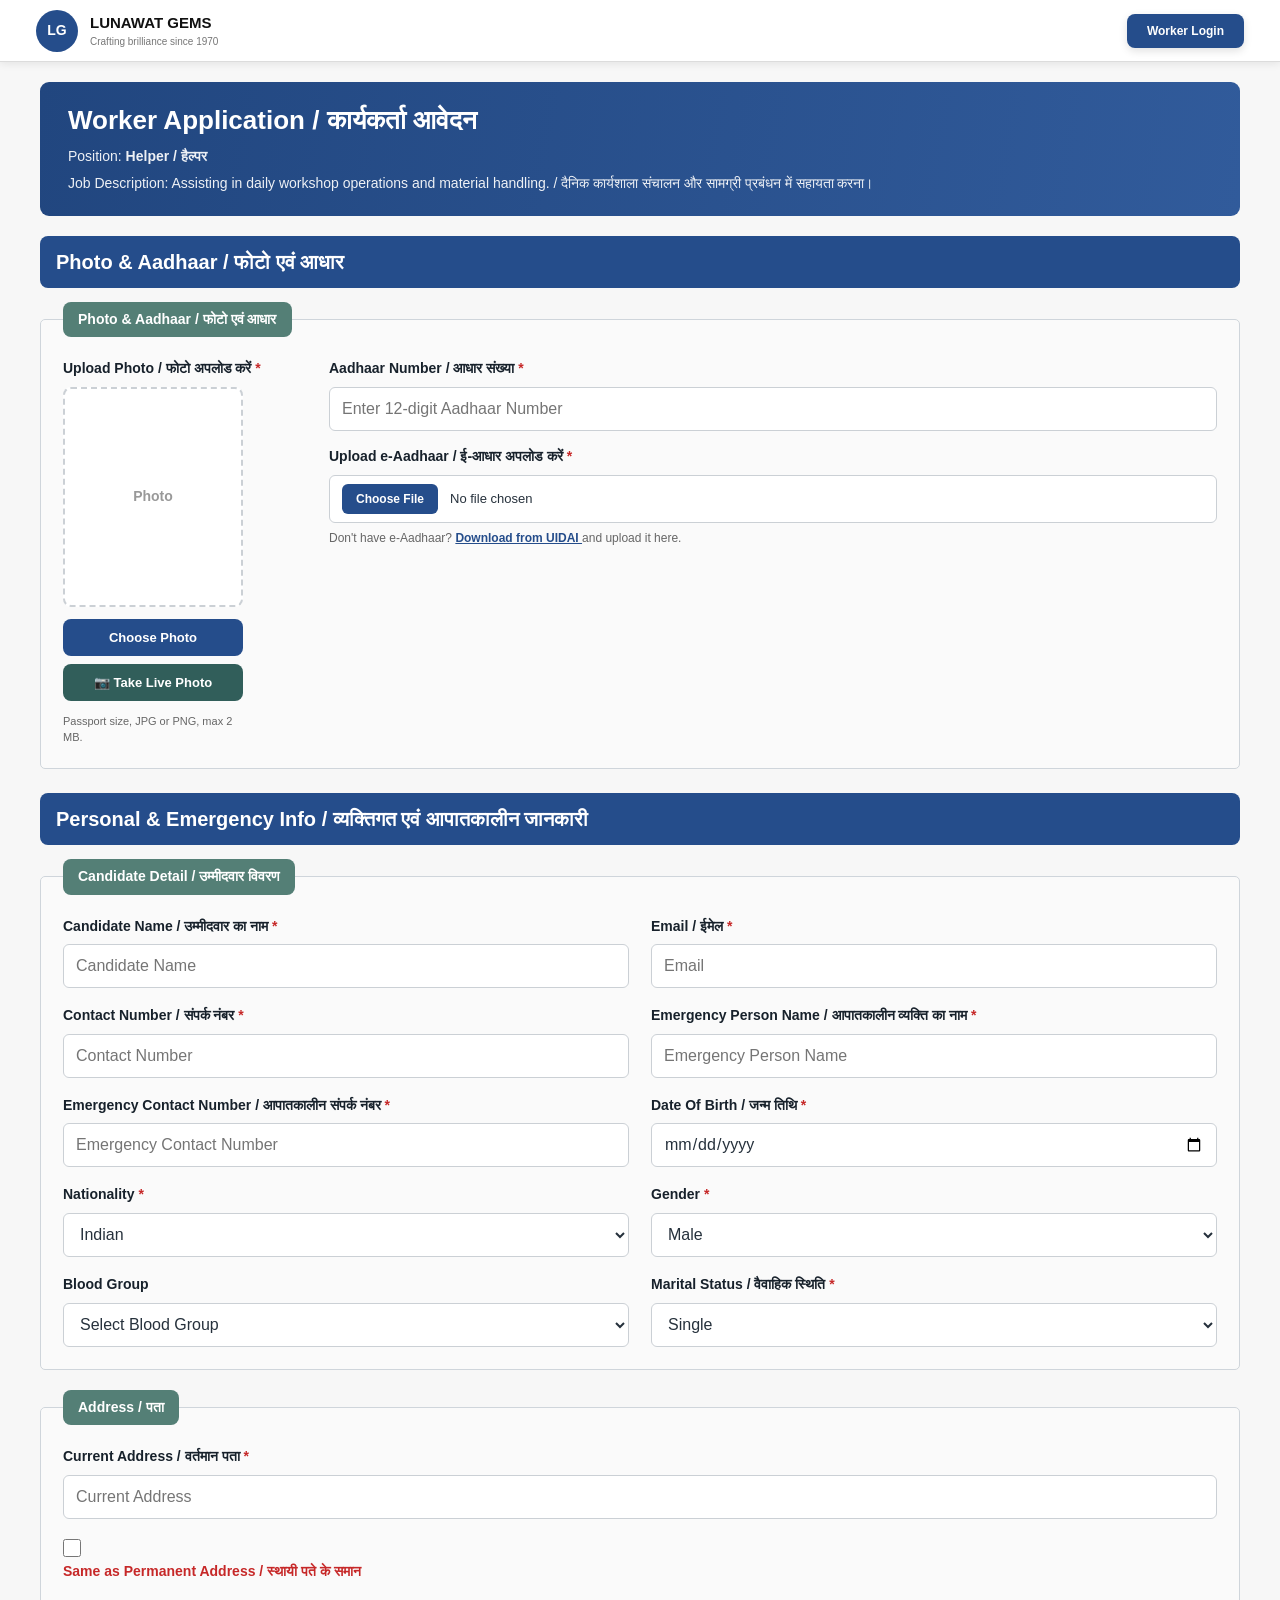
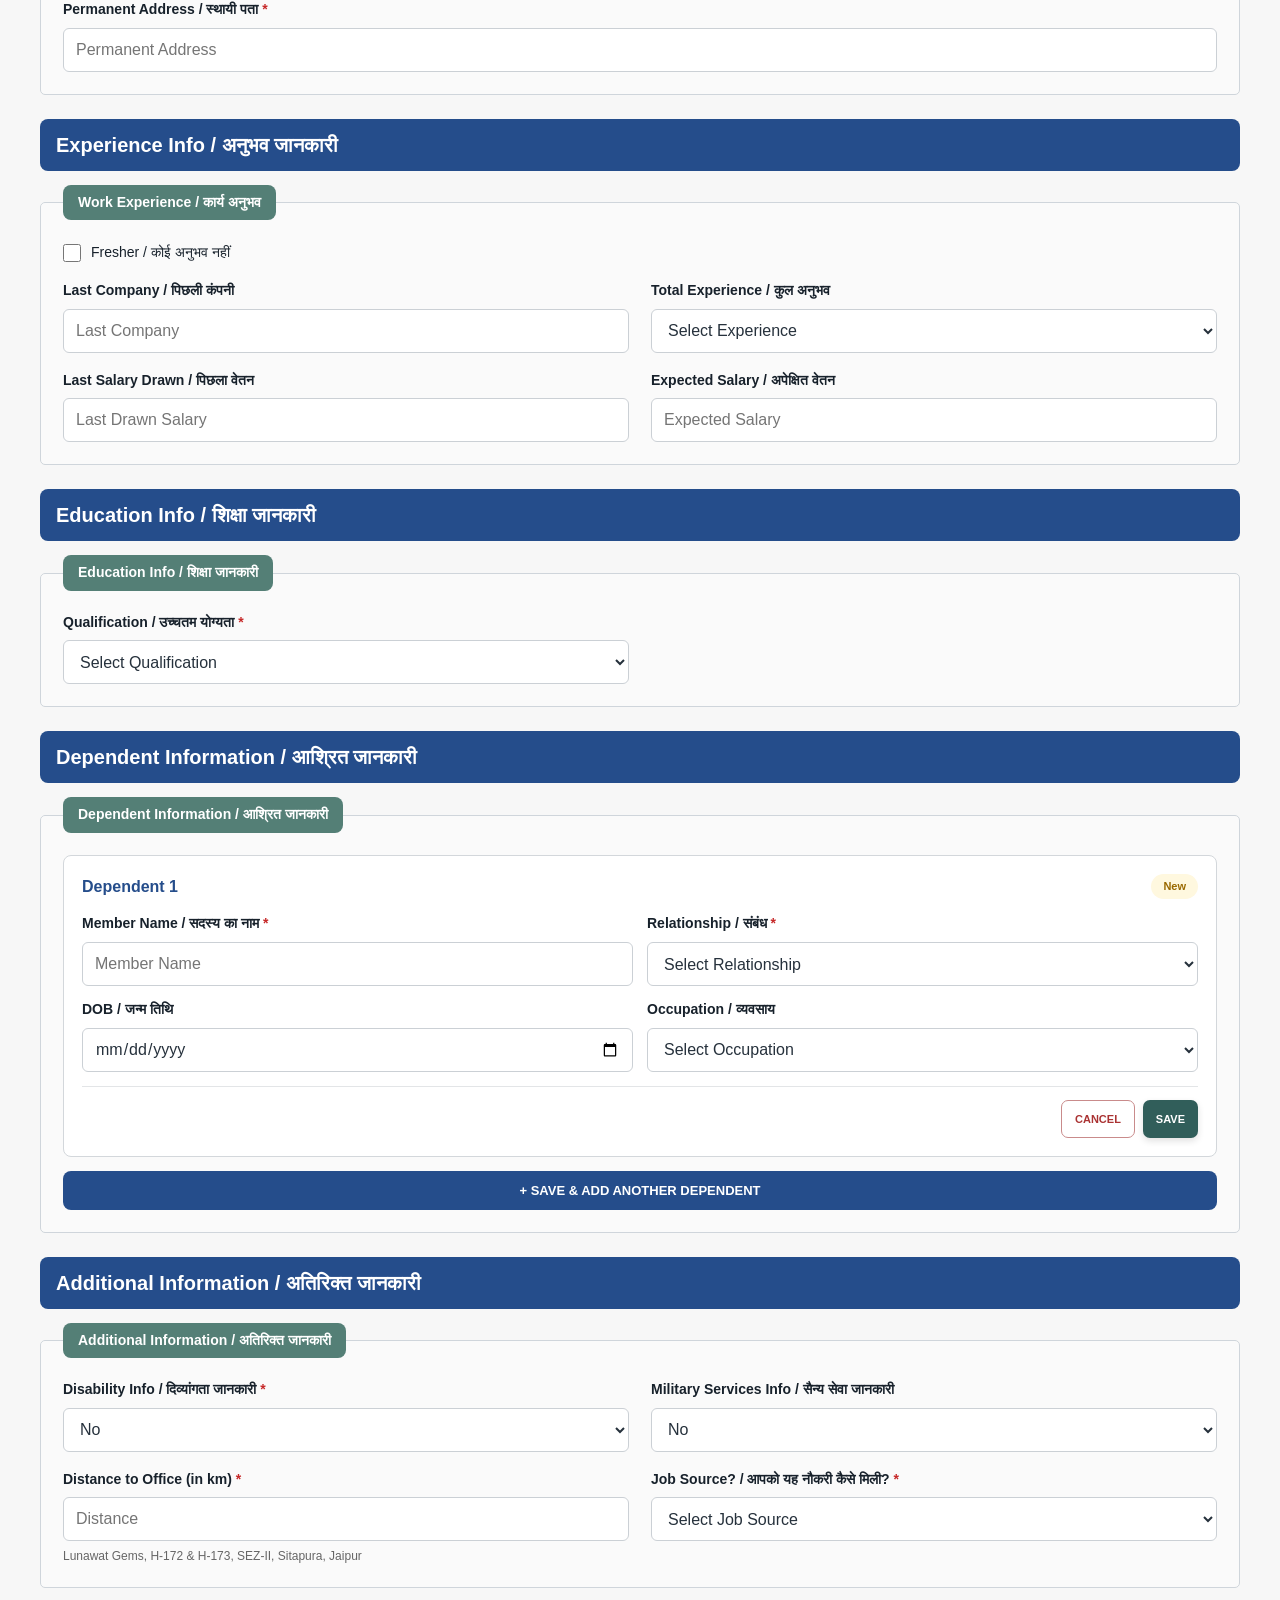
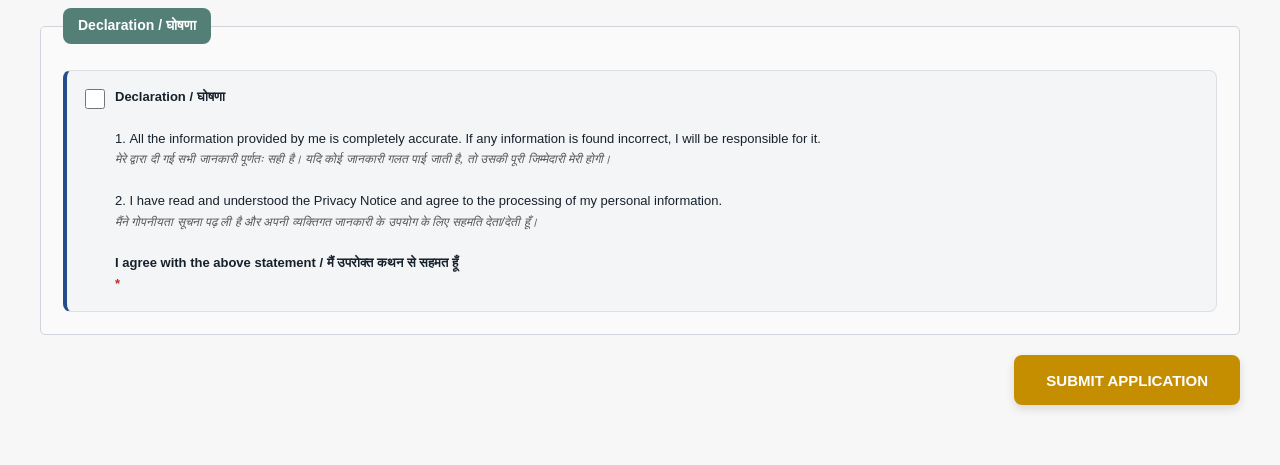
==== commit 51d542dd: "Fix duplicate camera code in worker-form.js" ====
--- a/HTML/worker-form.html
+++ b/HTML/worker-form.html
@@ -820,7 +820,7 @@
 
             </div>
 
-        </fieldset>git init
+        </fieldset>
 
 
 
